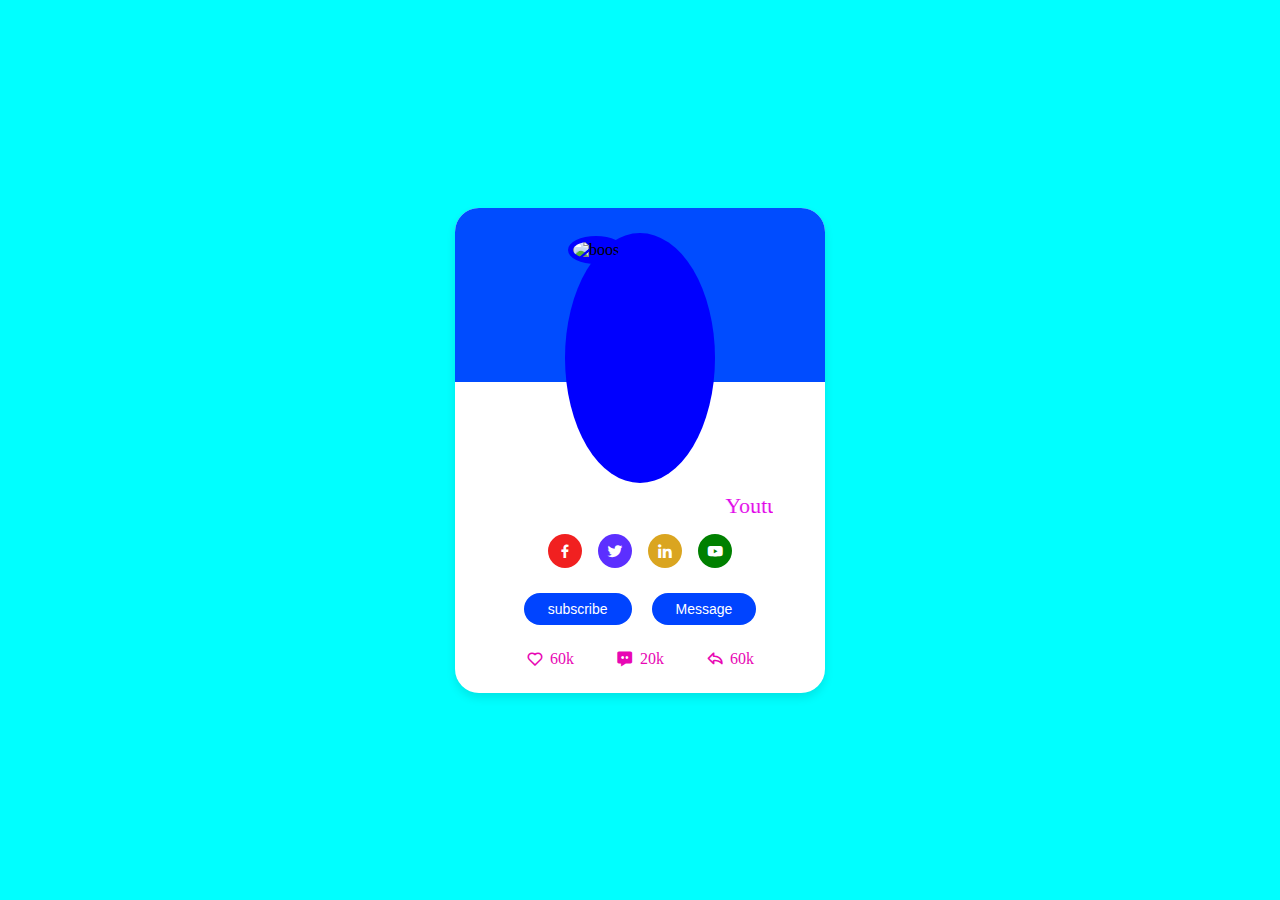
==== deep.html @ 02b0a941 "Add files via upload" ====
<!DOCTYPE html>
<html lang="en">
<head>
  <meta charset="UTF-8">
  <meta name="viewport" content="width=device-width, initial-scale=1.0">
  <title>profile card ui design</title>
  <!--link to css-->
  <link rel="stylesheet" href="deep.css">
  <!--boxicons-->
  <link href='https://unpkg.com/boxicons@2.1.4/css/boxicons.min.css' rel='stylesheet'>
</head>
<body>
    <div class="profile-card">
      <div class="image">
        <img src="./photo/tadese-e-1.jpg" alt="boos" class="profile-image">
      </div>
      <div class="text-data">
        <marquee behavior="" direction="">
          <span class="name"> Youtuber</span>
        <span class="job"> Coder& frontend web developer</span>
        </marquee>
      </div>
      <div class="media-bottons">
        <a href="https://www.facebook.com" class="link" style="background: rgb(241, 32, 32);"><i class='bx bxl-facebook'></i></a>
        <a href="https://www.twitter.com" class="link" style="background: rgb(92, 47, 255);"><i class='bx bxl-twitter' ></i></a>
        <a href="https://www.linkedin.com" class="link" style="background: goldenrod;"><i class='bx bxl-linkedin' ></i></a>
        <a href="https://www.youtube.com" class="link" style="background: green;"><i class='bx bxl-youtube' ></i></a>
      </div>
      <div class="buttons">
        <button class="button">subscribe </button>
        <button class="button">Message</button>
      </div>
      <div class="analaytics">
        <div class="data">
          <i class='bx bx-heart' ></i>
          <span class="number">60k</span>
        </div>
        <div class="data">
          <i class='bx bxs-message-dots' ></i>
          <span class="number">20k</span>
        </div>
        <div class="data">
          <i class='bx bx-share'></i>
          <span class="number">60k</span>
        </div>
        
      </div>
    </div>
   
</body>
</html>
---- deep.css ----
/*google  fonts*/
 
@import url("https://fonts.googleapis.com/css?family=poppins");
*{
font-family:'poppins' sans-serif;
padding: 0;
margin: 0;
box-sizing: border-box;
}
body{
  display: flex;
  height: 100vh;
  align-items: center;
  justify-content: center;
  background-color: aqua;
}
.profile-card{
  display: flex;
  align-items: center;
  flex-direction: column;
  max-width: 370px;
  width: 100%;
  background: white;
  border-radius: 24px;
  padding: 25px;
  box-shadow: 0 5px 10px rgba(0, 0, 0, 0.1);
  position: relative;
}
.image{
  position: relative;
  height: 250px;
  width: 150px;
  border-radius: 50%;
  background-color: blue;
  padding: 3px;
  margin-bottom: 10px;
}
.image .profile-image{
  height: 100%;
  width: 100%;
  border-radius: 50%;
  padding: 3px;
  background-color: blue;
  border: 2px solid blue;
  object-fit:cover;
}
.profile-card .text-data{
  display: flex;
  align-items: center;
  flex-direction: column;
  color: #e005e8;
}
.text-data .name{
font-size: 22px;
font-weight: 500;
}
.text-data .job{
font-size: 14px;
font-weight: 400;
}
.profile-card .media-bottons{
  display: flex;
  align-items: center;
  margin-top: 15px;
}
.media-bottons .link {
  display: flex;
  align-items: center;
  justify-content: center;
color: #fff;
width: 34px;
height: 34px;
border-radius: 50%;
margin: 0 8px;
background-color: #0a1111;
text-decoration: none;
font-size: 18px;
}
.profile-card .buttons{
display: flex;
align-items: center;
margin-top: 25px;
}
.buttons .button{
  color: #fff;
  font-size: 14px;
  font-weight: 400;
  border: none;
  margin: 0 10px;
  padding: 8px 24px;
  border-radius: 24px;
  cursor: pointer;
  background-color: rgb(0, 68, 255);
  transition: all 0.3 ease;
}
.buttons .button:hover{
  background-color: rgb(60, 0, 255);
}
.profile-card .analaytics{
  display: flex;
  align-items: center;
  margin-top: 25px;
}
.profile-card::before{
  position: absolute;
  width: 100%;
  height: 36%;
  top: 0;
  left: 0;
  border-radius: 24px 24px 0 0;
  content: "";
  background-color: rgb(0, 76, 255);
}
.data i{
  font-size: 18px;
  margin-right: 6px;
}
.analaytics .data{
  display: flex;
  align-items: center;
  color: rgb(232, 7, 180);
  padding: 0 20px;
  border-right: 2px solid #fff;
}
.data:last-child{
  border-right: none;
}
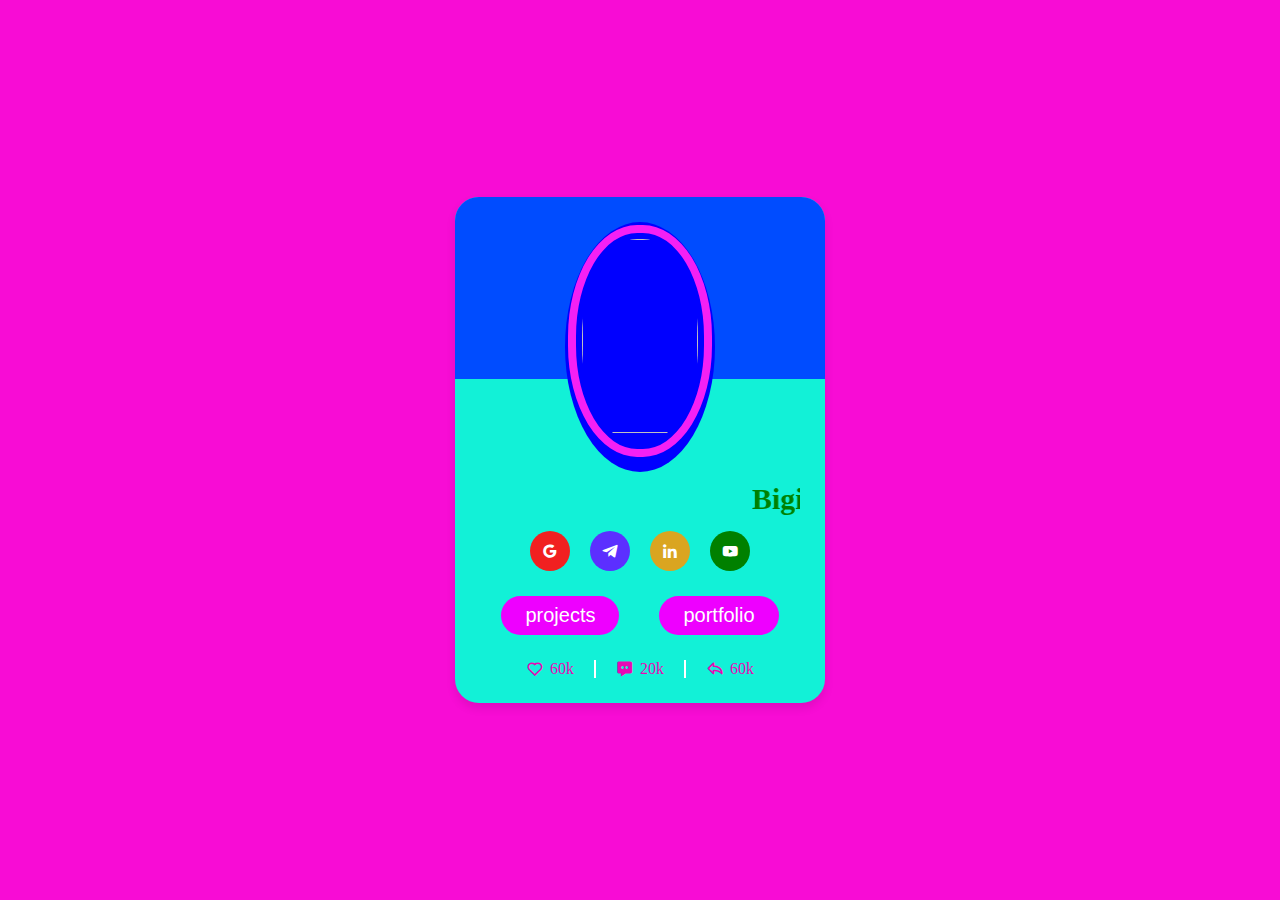
==== commit 989ea687: "Add files via upload" ====
--- a/deep.html
+++ b/deep.html
@@ -12,23 +12,24 @@
 <body>
     <div class="profile-card">
       <div class="image">
-        <img src="./photo/tadese-e-1.jpg" alt="boos" class="profile-image">
+        <img src="./photo2/photo3.jpg.jpg"   class="profile-image">
       </div>
       <div class="text-data">
         <marquee behavior="" direction="">
-          <span class="name"> Youtuber</span>
-        <span class="job"> Coder& frontend web developer</span>
+          <span class="name"> Biginner Youtuber And</span>
+        <span class="job">    frontend web developer</span>
+        <!-- <span class="developer">and game app developer</span> -->
         </marquee>
       </div>
       <div class="media-bottons">
-        <a href="https://www.facebook.com" class="link" style="background: rgb(241, 32, 32);"><i class='bx bxl-facebook'></i></a>
-        <a href="https://www.twitter.com" class="link" style="background: rgb(92, 47, 255);"><i class='bx bxl-twitter' ></i></a>
-        <a href="https://www.linkedin.com" class="link" style="background: goldenrod;"><i class='bx bxl-linkedin' ></i></a>
-        <a href="https://www.youtube.com" class="link" style="background: green;"><i class='bx bxl-youtube' ></i></a>
+        <a href="https://www.google.com" class="link" style="background: rgb(241, 32, 32);"> <i class=" bx bxl-google"></i></a>
+        <a href="https://www.telegram.com " class="link" style="background: rgb(92, 47, 255);"><i class="bx bxl-telegram "></i></a>
+        <a href=" https://www.linkedin.com" class="link" style="background: goldenrod;"><i class='bx bxl-linkedin' ></i></a>
+        <a href=" https://www.youtube.com" class="link" style="background: green;"><i class='bx bxl-youtube' ></i></a>
       </div>
       <div class="buttons">
-        <button class="button">subscribe </button>
-        <button class="button">Message</button>
+        <button class="button"> projects </button>
+        <button class="button"> portfolio</button>
       </div>
       <div class="analaytics">
         <div class="data">
@@ -46,6 +47,6 @@
         
       </div>
     </div>
-   
+  
 </body>
 </html>--- a/deep.css
+++ b/deep.css
@@ -12,7 +12,7 @@
   height: 100vh;
   align-items: center;
   justify-content: center;
-  background-color: aqua;
+  background-color: rgb(248, 12, 213);
 }
 .profile-card{
   display: flex;
@@ -20,7 +20,7 @@
   flex-direction: column;
   max-width: 370px;
   width: 100%;
-  background: white;
+  background: rgb(18, 241, 215);
   border-radius: 24px;
   padding: 25px;
   box-shadow: 0 5px 10px rgba(0, 0, 0, 0.1);
@@ -36,27 +36,34 @@
   margin-bottom: 10px;
 }
 .image .profile-image{
-  height: 100%;
+  height: 95%;
   width: 100%;
-  border-radius: 50%;
-  padding: 3px;
+  border-radius: 48%;
+  padding: 6px;
   background-color: blue;
-  border: 2px solid blue;
+  border: 8px solid rgb(244, 32, 244);
   object-fit:cover;
 }
 .profile-card .text-data{
   display: flex;
   align-items: center;
   flex-direction: column;
-  color: #e005e8;
+  color: #e805d1;
 }
 .text-data .name{
-font-size: 22px;
-font-weight: 500;
+font-size: 30px;
+font-weight: 700;
+color: green;
 }
 .text-data .job{
-font-size: 14px;
-font-weight: 400;
+font-size: 30px;
+font-weight: 700;
+color: #ffee00;
+}
+.text-data .developer{
+  font-size: 30px;
+  font-weight: 700;
+  color: hsl(0, 100%, 50%);
 }
 .profile-card .media-bottons{
   display: flex;
@@ -67,14 +74,17 @@
   display: flex;
   align-items: center;
   justify-content: center;
-color: #fff;
-width: 34px;
-height: 34px;
-border-radius: 50%;
-margin: 0 8px;
-background-color: #0a1111;
-text-decoration: none;
-font-size: 18px;
+  color: #fff;
+  width: 40px;
+  height: 40px;
+  border-radius: 50%;
+  margin: 0 10px;
+  background-color: #0a1111;
+  text-decoration: none;
+  font-size: 18px;
+}
+.media-bottons .link:hover{
+  transform: scale(.7);
 }
 .profile-card .buttons{
 display: flex;
@@ -82,19 +92,20 @@
 margin-top: 25px;
 }
 .buttons .button{
-  color: #fff;
-  font-size: 14px;
+  color: white;
+  font-size: 20px;
   font-weight: 400;
   border: none;
-  margin: 0 10px;
+  margin: 0 20px;
   padding: 8px 24px;
   border-radius: 24px;
   cursor: pointer;
-  background-color: rgb(0, 68, 255);
-  transition: all 0.3 ease;
+  background-color: rgb(238, 0, 255);
+  transition: all 0.8 ease;
 }
 .buttons .button:hover{
   background-color: rgb(60, 0, 255);
+transform: scale(.9);
 }
 .profile-card .analaytics{
   display: flex;
